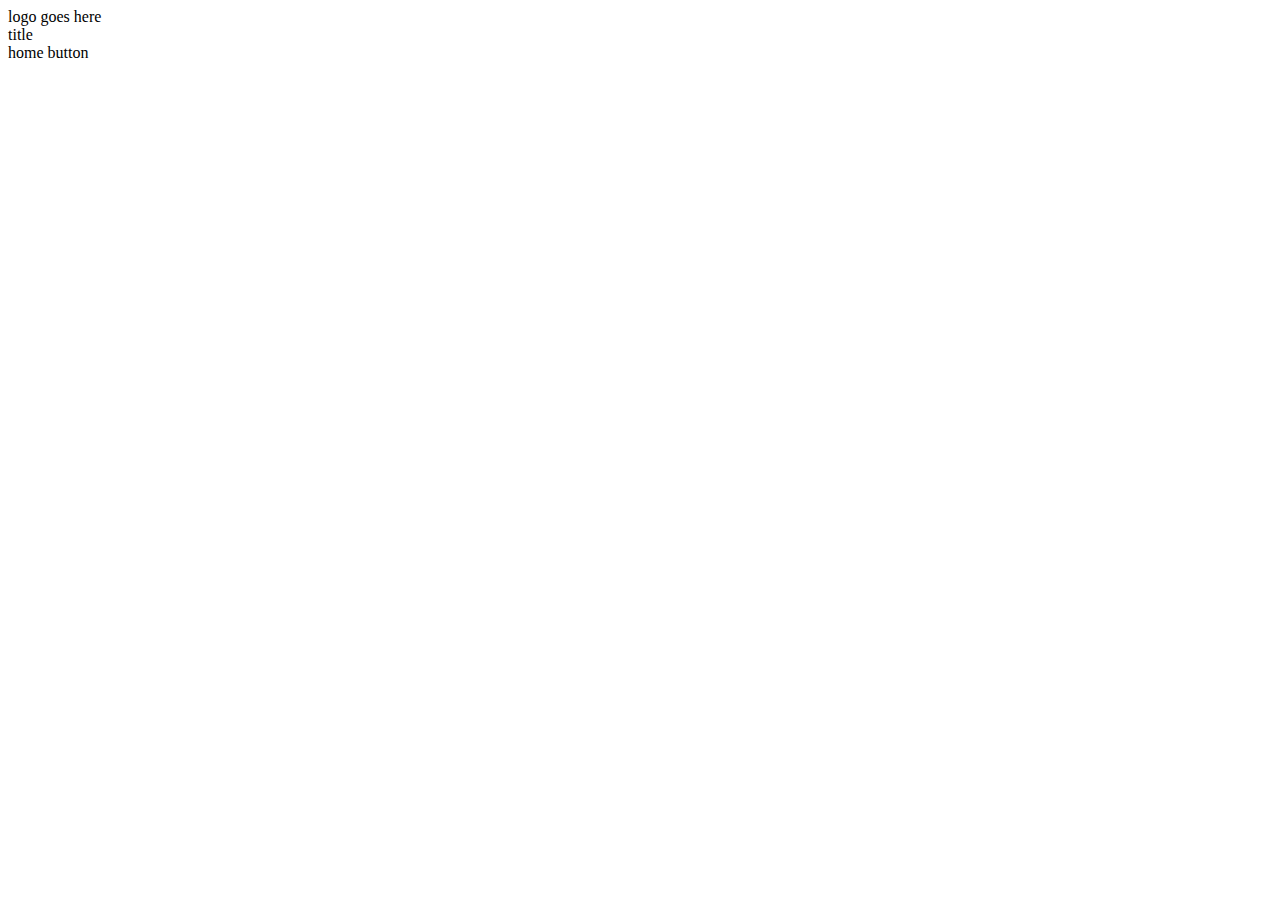
==== index.html @ 4f6ff319 "added to the scaffolding" ====
<!DOCTYPE html>
<html>
  <head>
    <link rel="stylesheet" href="css/reset.css">
    <link rel="stylesheet" href="css/style.css">
    <link rel="stylesheet" href="https://cdnjs.cloudflare.com/ajax/libs/font-awesome/4.7.0/css/font-awesome.css">
    <meta charset="utf-8">
    <title>One Drink Away</title>
  </head>
  <body>
    <main class= "main-container">
      <section class="header">
        <div id="logo">logo goes here</div>

        <div id="title">title</div>

        <div id="home-button">home button</div>
      </section>

      <section class="button-container">

      </section>
    </main>
    <footer></footer>
  <script type="text/javascript" src="js/app.js"></script>
  </body>
</html>
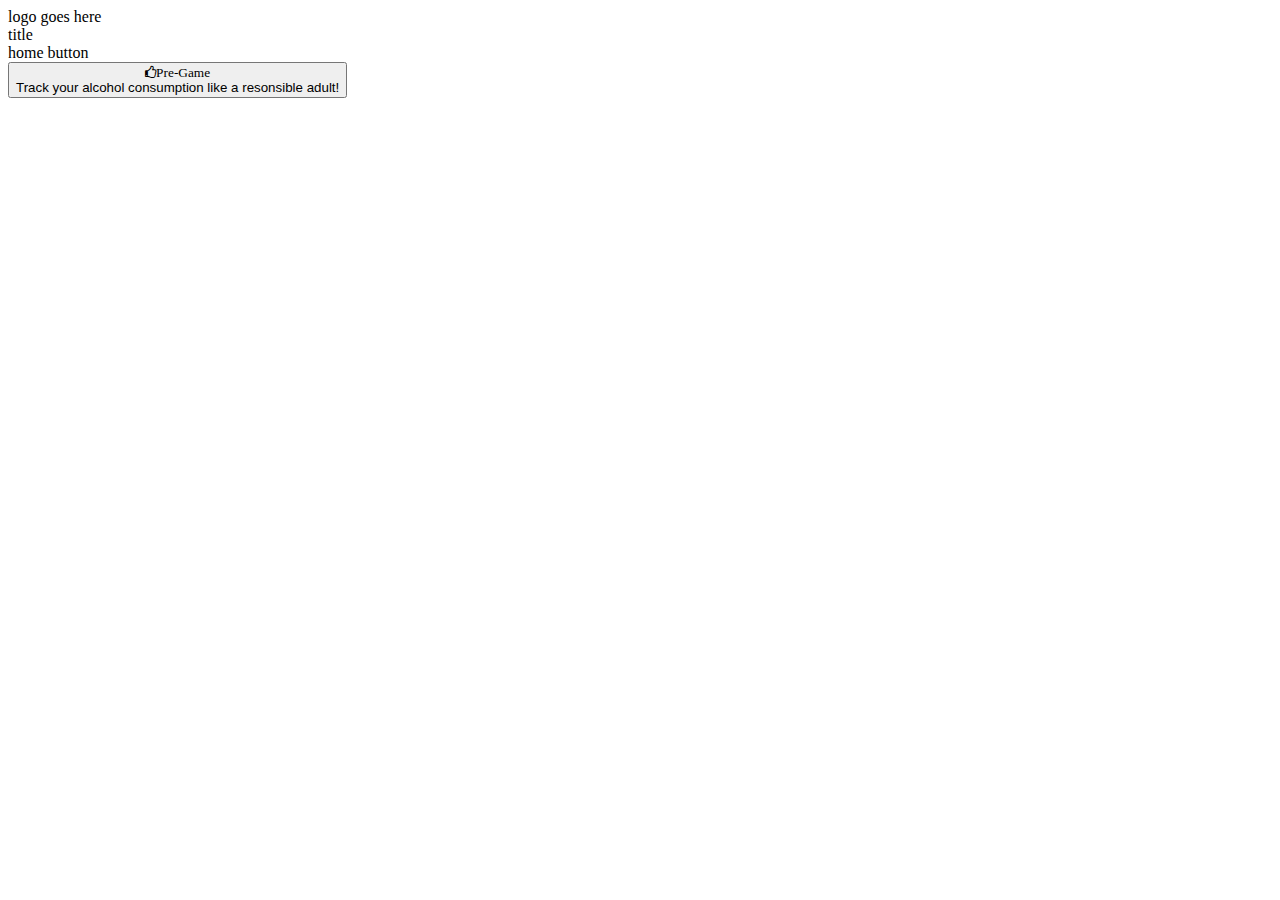
==== commit b0aae57f: "added pre-game button" ====
--- a/index.html
+++ b/index.html
@@ -18,7 +18,13 @@
       </section>
 
       <section class="button-container">
-
+        <button>
+          <div class="choice">
+            <div class="choice-top">
+              <div class="icon fa fa-thumbs-o-up choice descriptionIcon">Pre-Game</div>
+              <div class="choice-descriptionText">Track your alcohol consumption like a resonsible adult!</div>
+          </div>
+        </button>
       </section>
     </main>
     <footer></footer>
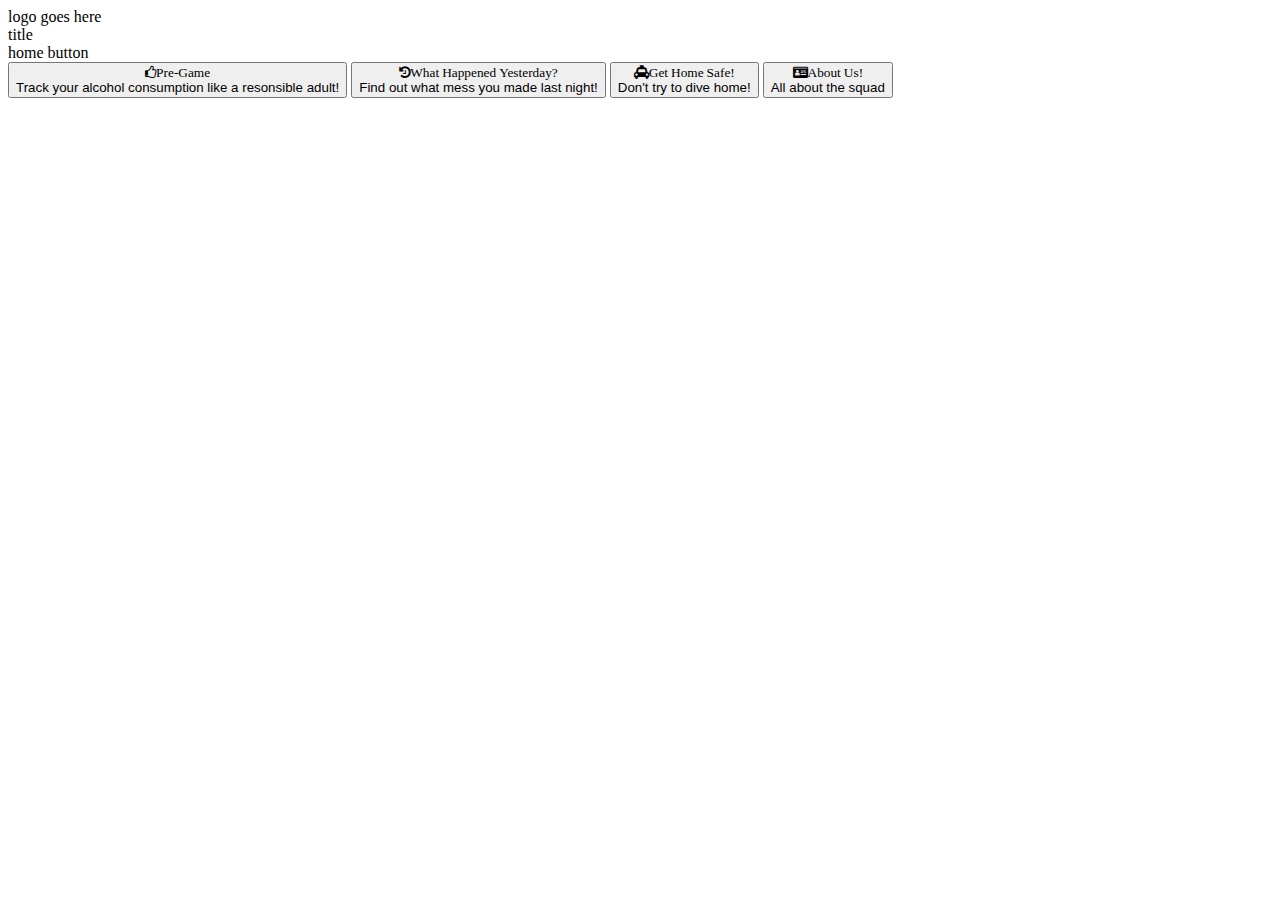
==== commit f65664e3: "added the other buttons" ====
--- a/index.html
+++ b/index.html
@@ -25,6 +25,31 @@
               <div class="choice-descriptionText">Track your alcohol consumption like a resonsible adult!</div>
           </div>
         </button>
+
+        <button>
+          <div class="choice">
+            <div class="choice-top">
+              <div class="icon fa fa-history choice descriptionIcon">What Happened Yesterday?</div>
+              <div class="choice-descriptionText">Find out what mess you made last night!</div>
+          </div>
+        </button>
+
+        <button>
+          <div class="choice">
+            <div class="choice-top">
+              <div class="icon fa fa-taxi choice descriptionIcon">Get Home Safe!</div>
+              <div class="choice-descriptionText">Don't try to dive home!</div>
+          </div>
+        </button>
+
+        <button>
+          <div class="choice">
+            <div class="choice-top">
+              <div class="icon fa fa-id-card choice descriptionIcon">About Us!</div>
+              <div class="choice-descriptionText">All about the squad</div>
+          </div>
+        </button>
+
       </section>
     </main>
     <footer></footer>
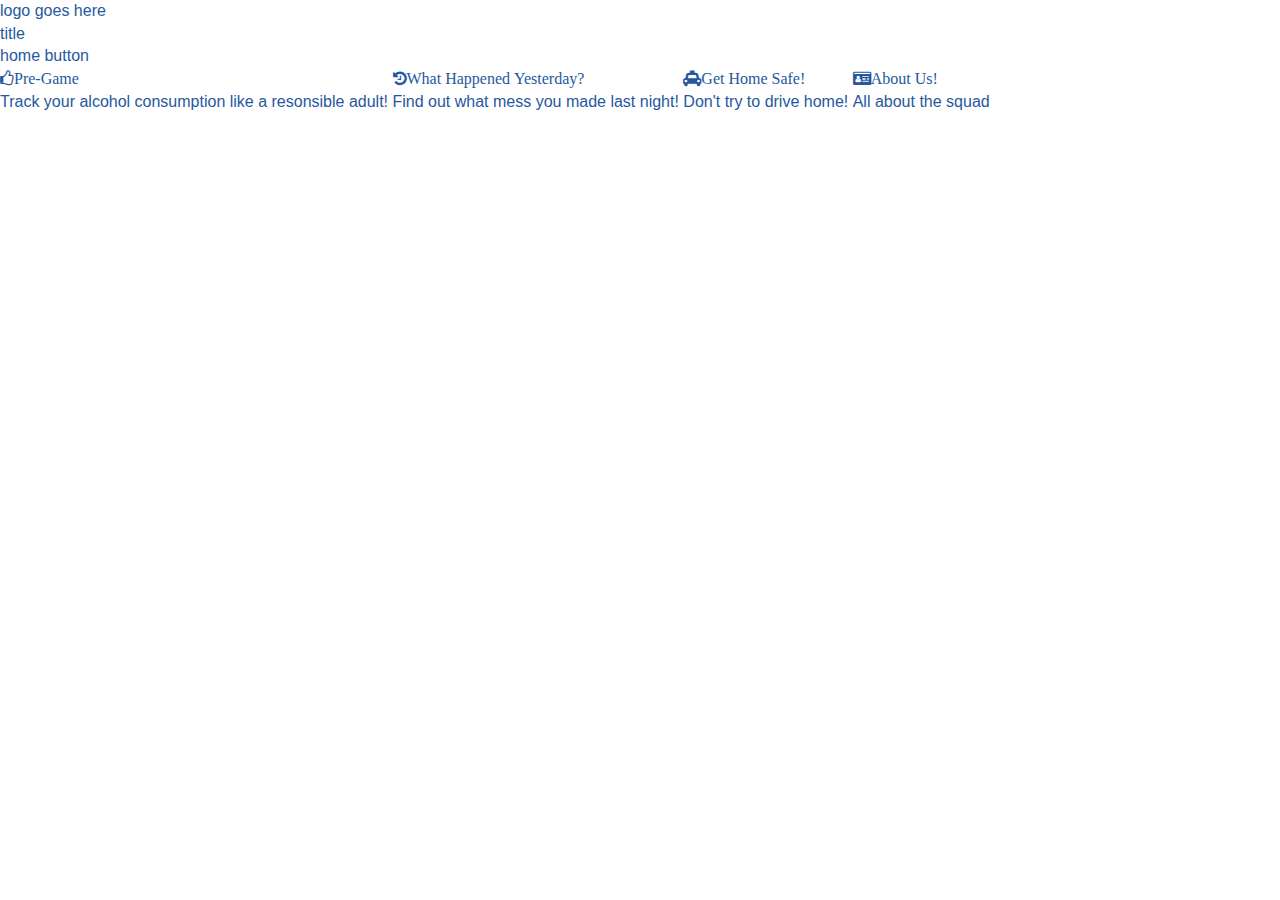
==== commit 27b14c96: "formatting and added css reset" ====
--- a/index.html
+++ b/index.html
@@ -9,15 +9,15 @@
   </head>
   <body>
     <main class= "main-container">
+
       <section class="header">
         <div id="logo">logo goes here</div>
-
         <div id="title">title</div>
-
         <div id="home-button">home button</div>
       </section>
 
       <section class="button-container">
+        
         <button>
           <div class="choice">
             <div class="choice-top">
@@ -38,7 +38,7 @@
           <div class="choice">
             <div class="choice-top">
               <div class="icon fa fa-taxi choice descriptionIcon">Get Home Safe!</div>
-              <div class="choice-descriptionText">Don't try to dive home!</div>
+              <div class="choice-descriptionText">Don't try to drive home!</div>
           </div>
         </button>
 
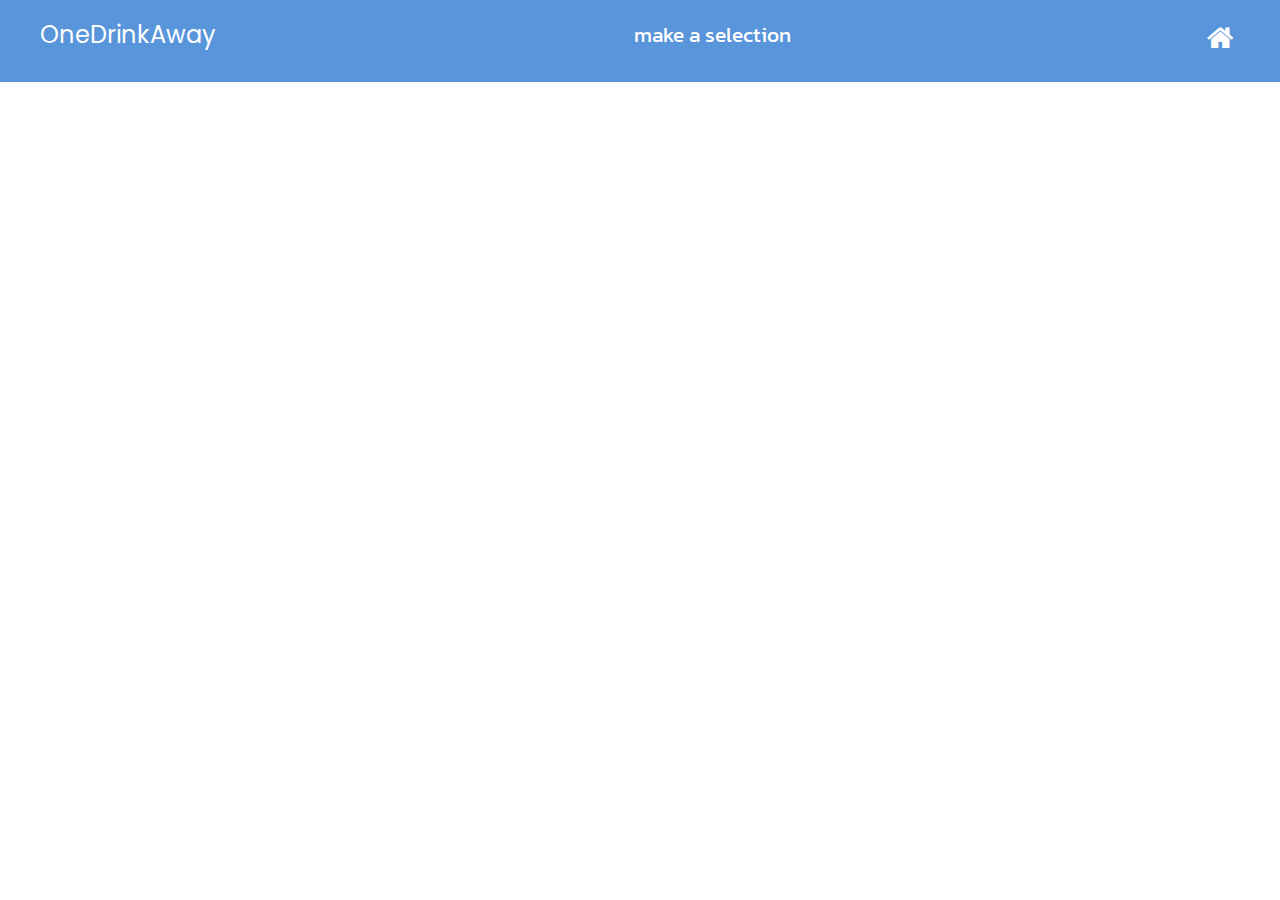
==== commit 8d3fc39f: "styled header and added fonts" ====
--- a/index.html
+++ b/index.html
@@ -11,13 +11,13 @@
     <main class= "main-container">
 
       <section class="header">
-        <div id="logo">logo goes here</div>
-        <div id="title">title</div>
-        <div id="home-button">home button</div>
+        <div id="logo">OneDrinkAway</div>
+        <div id="title">make a selection</div>
+        <div class="icon fa fa-home" id="home-button"></div>
       </section>
 
       <section class="button-container">
-        
+
         <button>
           <div class="choice">
             <div class="choice-top">
--- a/css/style.css
+++ b/css/style.css
@@ -0,0 +1,66 @@
+/* I can haz fonts? */
+@import url('https://fonts.googleapis.com/css?family=Kanit|Open+Sans:300|Poppins');
+
+/* We don't need no stinkin' scrollbars */
+* ::-webkit-scrollbar {
+  display:none;
+}
+
+/* Make the entire page into one sexy flexbox column and set a default font*/
+html, body {
+  height: 100%;
+  display: flex;
+  flex-direction: column;
+  font-family: 'Poppins', sans-serif;
+}
+
+/* columnizing the main container class for good measure and flexibility in case we want to change it's layout later */
+.main-container {
+  min-height: 100%;
+  display: flex;
+  flex-direction: column;
+}
+
+/* Time to make a sticky header! */
+.header {
+  color: #ffffff;
+  background-color: #5995da;
+  display: flex;
+  justify-content: space-between;
+  flex-wrap: wrap;
+  padding-left: 1em;
+  padding-right: 1em;
+  padding-bottom: 0em;
+  padding-top: 1.5em;
+  position: fixed;
+  width: 99.8%
+}
+
+/* Target and style some specific elements within the header */
+.header div {
+  flex-direction: row;
+  display: flex;
+  margin-left: 1em;
+  margin-right: 1em;
+  color: #ffffff;
+}
+
+#logo {
+  width: 7.6em;
+  font-size: 1.5em;
+  font-family: 'Poppins', sans-serif;
+  color: #ffffff;
+}
+
+#title {
+  font-size: 1.3em;
+  font-family: 'Kanit', sans-serif;
+  color: #ffffff;
+}
+
+#home-button {
+  font-size: 1.8em;
+  width: 2em;
+  height: 2em;
+  color: #ffffff;
+}
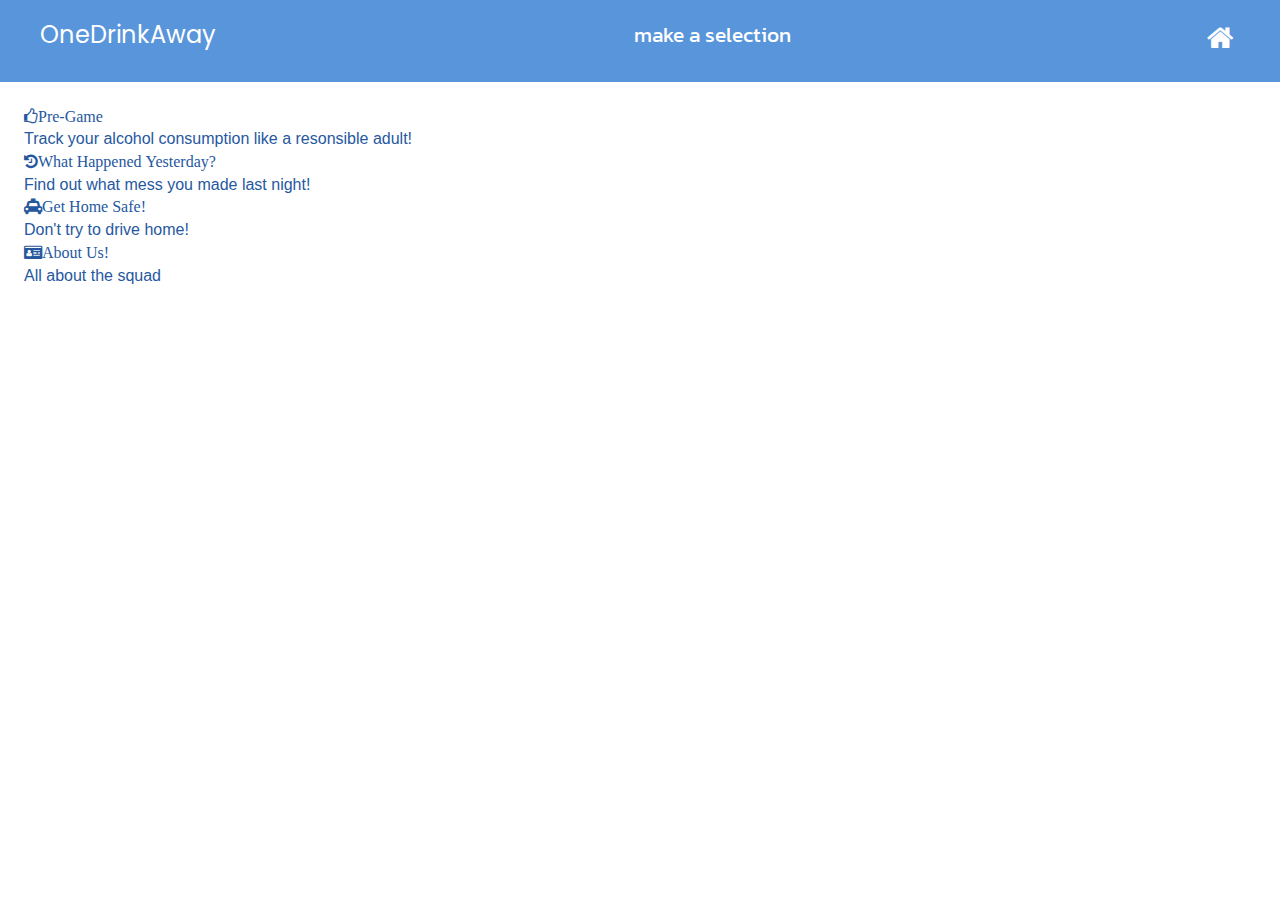
==== commit acf0d5a8: "adjusted styling" ====
--- a/index.html
+++ b/index.html
@@ -8,8 +8,14 @@
     <title>One Drink Away</title>
   </head>
   <body>
+    
     <main class= "main-container">
 
+      <section class="header-spacer">
+        <div id="logo">OneDrinkAway</div>
+        <div id="title">make a selection</div>
+        <div class="icon fa fa-home" id="home-button"></div>
+      </section>
       <section class="header">
         <div id="logo">OneDrinkAway</div>
         <div id="title">make a selection</div>
--- a/css/style.css
+++ b/css/style.css
@@ -12,13 +12,6 @@
   display: flex;
   flex-direction: column;
   font-family: 'Poppins', sans-serif;
-}
-
-/* columnizing the main container class for good measure and flexibility in case we want to change it's layout later */
-.main-container {
-  min-height: 100%;
-  display: flex;
-  flex-direction: column;
 }
 
 /* Time to make a sticky header! */
@@ -64,3 +57,40 @@
   height: 2em;
   color: #ffffff;
 }
+
+/* columnizing the main container class for good measure and flexibility in case we want to change it's layout later */
+.main-container {
+  min-height: 100%;
+  display: flex;
+  flex-direction: column;
+}
+
+/* content container classes */
+.header-spacer {
+  color: #ffffff;
+  background-color: none;
+  display: flex;
+  justify-content: space-between;
+  flex-wrap: wrap;
+  padding-left: 1em;
+  padding-right: 1em;
+  padding-bottom: 1em;
+  padding-top: 2em;
+  width: 99.8%
+}
+
+.button-container {
+  display: flex;
+  min-height: 20em;
+  -webkit-box-orient: vertical;
+  -webkit-flex-direction: column;
+  -ms-flex-direction: column;
+  flex-direction: column;
+  flex: 1;
+  margin-left: 1.5em;
+  margin-right: 1.5em;
+  margin-bottom: 4em;
+}
+.choice-container {
+
+}
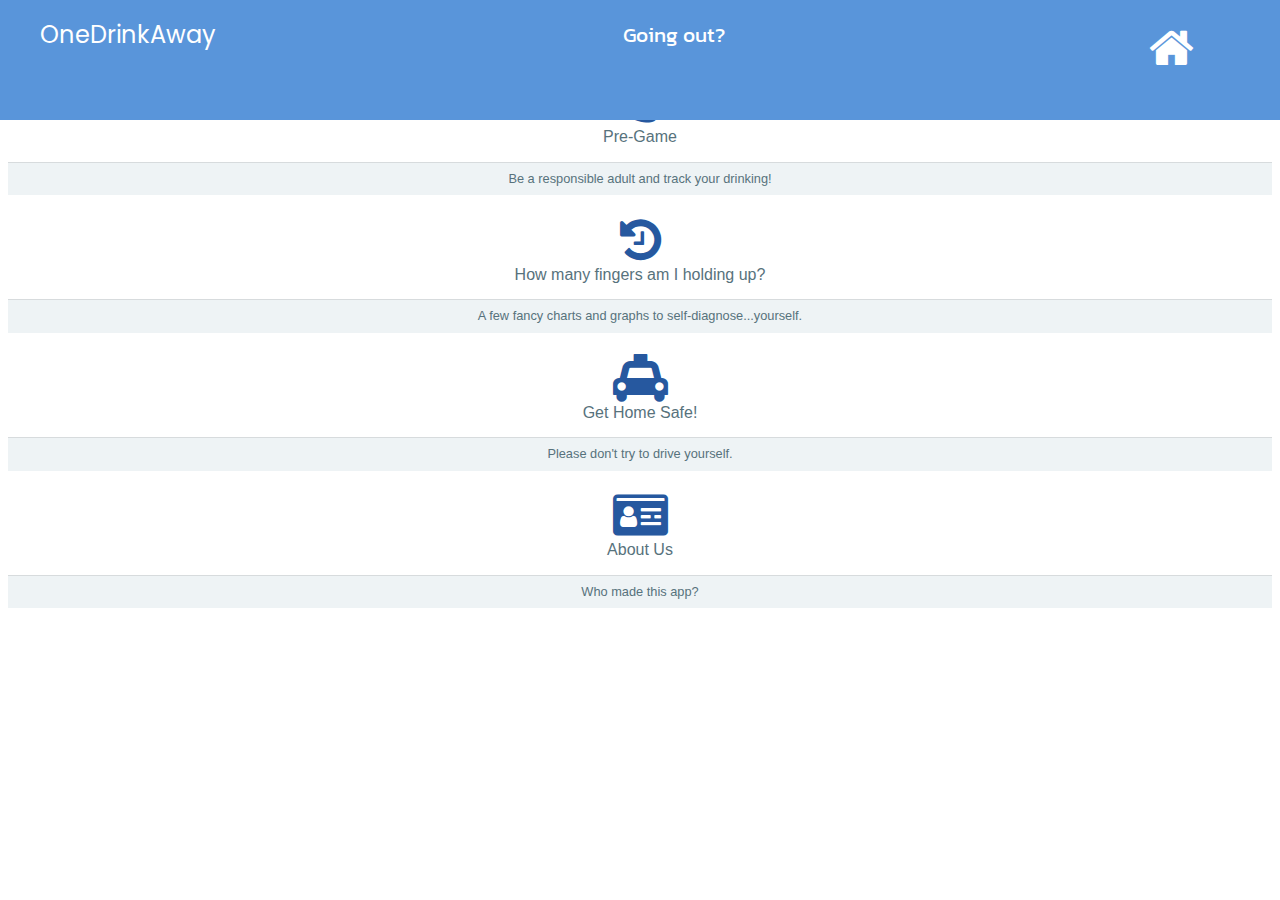
==== commit d75199e4: "changed yesterday to drunk-o-meter and all references" ====
--- a/index.html
+++ b/index.html
@@ -8,53 +8,63 @@
     <title>One Drink Away</title>
   </head>
   <body>
-    
+
     <main class= "main-container">
 
-      <section class="header-spacer">
+      <div class="header-spacer">
+        <div id="logo"></div>
+        <div id="title"></div>
+        <div id="home-button"></div>
+      </div>
+      <div class="header">
         <div id="logo">OneDrinkAway</div>
-        <div id="title">make a selection</div>
-        <div class="icon fa fa-home" id="home-button"></div>
-      </section>
-      <section class="header">
-        <div id="logo">OneDrinkAway</div>
-        <div id="title">make a selection</div>
-        <div class="icon fa fa-home" id="home-button"></div>
-      </section>
+        <div id="title">Going out?</div>
+        <a href="index.html">
+          <div class="icon fa fa-home" id="home-button"></div>
+        </a>
+      </div>
 
       <section class="button-container">
 
-        <button>
+        <a href="pregame.html">
           <div class="choice">
             <div class="choice-top">
-              <div class="icon fa fa-thumbs-o-up choice descriptionIcon">Pre-Game</div>
-              <div class="choice-descriptionText">Track your alcohol consumption like a resonsible adult!</div>
+              <div class="icon fa fa-thumbs-o-up choice-descriptionIcon"></div>
+              <div class="choice-descriptionText">Pre-Game</div>
+            </div>
+            <div class="choice-bottom">Be a responsible adult and track your drinking!</div>
           </div>
-        </button>
+        </a>
 
-        <button>
+        <a href="drunk-o-meter.html">
           <div class="choice">
             <div class="choice-top">
-              <div class="icon fa fa-history choice descriptionIcon">What Happened Yesterday?</div>
-              <div class="choice-descriptionText">Find out what mess you made last night!</div>
+              <div class="icon fa fa-history choice-descriptionIcon"></div>
+              <div class="choice-descriptionText">How many fingers am I holding up?</div>
+            </div>
+            <div class="choice-bottom">A few fancy charts and graphs to self-diagnose...yourself.</div>
           </div>
-        </button>
+        </a>
 
-        <button>
+        <a href="rides.html">
           <div class="choice">
             <div class="choice-top">
-              <div class="icon fa fa-taxi choice descriptionIcon">Get Home Safe!</div>
-              <div class="choice-descriptionText">Don't try to drive home!</div>
+              <div class="icon fa fa-taxi choice-descriptionIcon"></div>
+              <div class="choice-descriptionText">Get Home Safe!</div>
+            </div>
+            <div class="choice-bottom">Please don't try to drive yourself.</div>
           </div>
-        </button>
+        </a>
 
-        <button>
+        <a href="about.html">
           <div class="choice">
             <div class="choice-top">
-              <div class="icon fa fa-id-card choice descriptionIcon">About Us!</div>
-              <div class="choice-descriptionText">All about the squad</div>
+              <div class="icon fa fa-id-card choice-descriptionIcon"></div>
+              <div class="choice-descriptionText">About Us</div>
+            </div>
+            <div class="choice-bottom">Who made this app?</div>
           </div>
-        </button>
+      </a>
 
       </section>
     </main>
--- a/css/style.css
+++ b/css/style.css
@@ -14,6 +14,98 @@
   font-family: 'Poppins', sans-serif;
 }
 
+/* columnizing the main container class for good measure and flexibility in case we want to change it's layout later */
+.main-container {
+  min-height: 100%;
+  display: flex;
+  flex-direction: column;
+}
+button {
+  flex: auto;
+  margin: 0px;
+  padding: 0px;
+  width: 100%;
+}
+
+button div{
+  flex: 1;
+  margin: 0px;
+  padding: 0px;
+  justify-content: space-around;
+}
+
+.choice-container{
+  display: flex;
+  min-height: 20em;
+  -webkit-box-orient: vertical;
+  -moz-box-orient: vertical;
+  -webkit-flex-direction: column;
+  -ms-flex-direction: column;
+  flex-direction: column;
+  flex: 1;
+  margin-left: 1.5em;
+  margin-right: 1.5em;
+  margin-top: 5.7em;
+  margin-bottom: 4em;
+}
+
+button:nth-of-type(1){
+  background-color: #fbe1d2
+}
+
+button:nth-of-type(2){
+  background-color: #d0eaf0
+}
+
+button:nth-of-type(3){
+  background-color: #e3e7e7
+}
+
+.choice{
+  margin: .5rem;
+  border-radius: .5rem;
+  flex: 1;
+  display: flex;
+  justify-content: center;
+  flex-direction: column;
+  border: 1px solid #cad0d2
+  min-width: 250px;
+}
+
+.choice-top {
+  display: flex;
+  flex: 1;
+  flex-direction: column;
+  align-items: center;
+  justify-content: center;
+  align-content: center;
+  padding: 1% 0;
+  height: 9em;
+}
+
+.choice-bottom{
+  text-align: center;
+  justify-content: center;
+  flex: 1;
+  color: #57727c;
+  font-size: .8rem;
+  font-weight 700;
+  padding: 5px 15px;
+  border-top: 1px solid #d7dbdd;
+  background-color: #eef3f5;
+}
+
+.fa{
+  font-size: 3em !important;
+}
+
+.choice-descriptionText{
+  color: #57727c;
+  font-size: 1rem;
+  text-align: center;
+  max-width: calc(100% - 30px);
+  flex: 1;
+}
 /* Time to make a sticky header! */
 .header {
   color: #ffffff;
@@ -57,40 +149,3 @@
   height: 2em;
   color: #ffffff;
 }
-
-/* columnizing the main container class for good measure and flexibility in case we want to change it's layout later */
-.main-container {
-  min-height: 100%;
-  display: flex;
-  flex-direction: column;
-}
-
-/* content container classes */
-.header-spacer {
-  color: #ffffff;
-  background-color: none;
-  display: flex;
-  justify-content: space-between;
-  flex-wrap: wrap;
-  padding-left: 1em;
-  padding-right: 1em;
-  padding-bottom: 1em;
-  padding-top: 2em;
-  width: 99.8%
-}
-
-.button-container {
-  display: flex;
-  min-height: 20em;
-  -webkit-box-orient: vertical;
-  -webkit-flex-direction: column;
-  -ms-flex-direction: column;
-  flex-direction: column;
-  flex: 1;
-  margin-left: 1.5em;
-  margin-right: 1.5em;
-  margin-bottom: 4em;
-}
-.choice-container {
-
-}
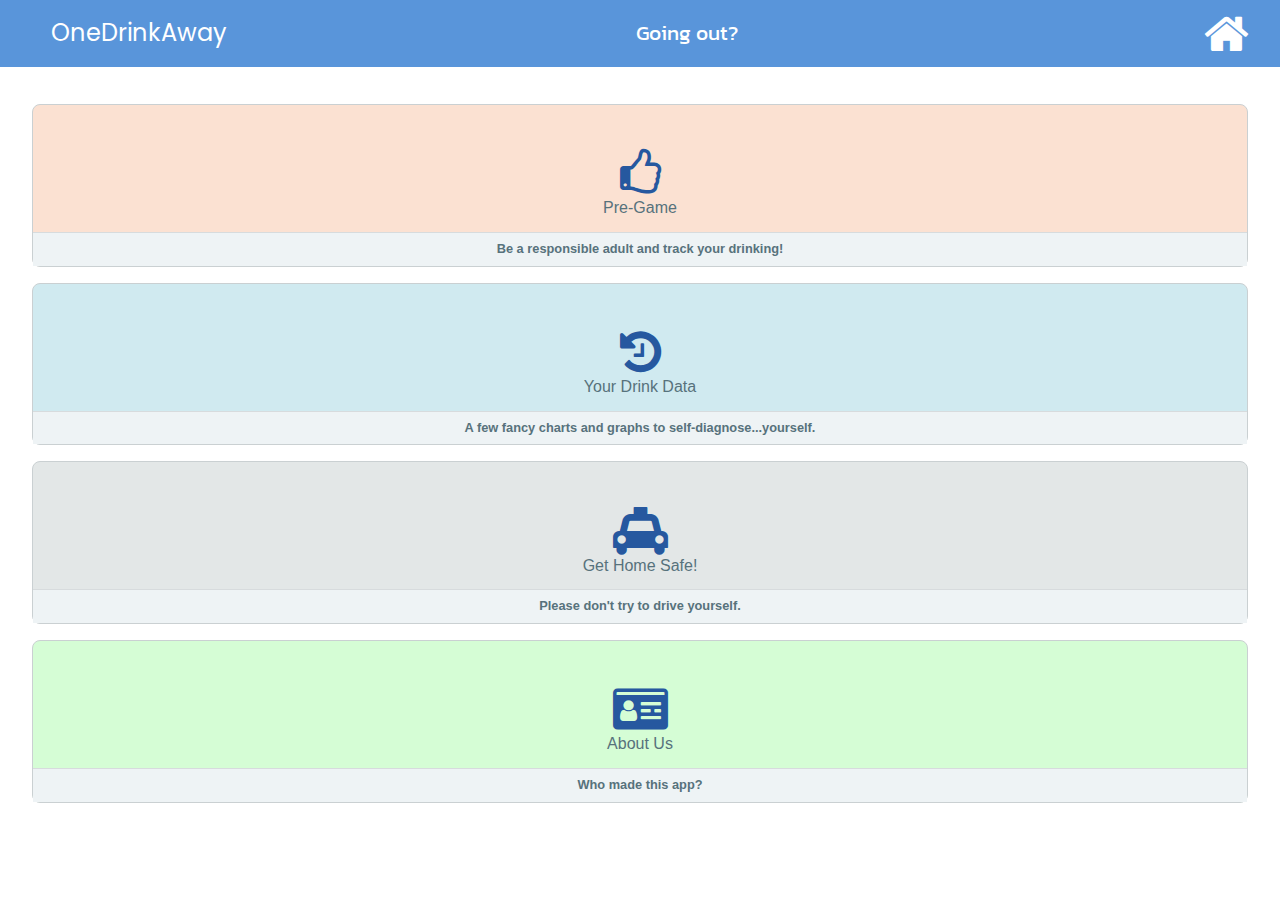
==== commit 51b5ce37: "added reset button and extra button at the end of drink entry to jump to data screen" ====
--- a/index.html
+++ b/index.html
@@ -11,17 +11,15 @@
 
     <main class= "main-container">
 
-      <div class="header-spacer">
-        <div id="logo"></div>
-        <div id="title"></div>
-        <div id="home-button"></div>
-      </div>
+      <div class= "header-spacer"></div>
       <div class="header">
         <div id="logo">OneDrinkAway</div>
         <div id="title">Going out?</div>
-        <a href="index.html">
-          <div class="icon fa fa-home" id="home-button"></div>
-        </a>
+        <div id="hright">
+          <a href="index.html">
+            <div class="fa fa-home" id="home-button"></div>
+          </a>
+        </div>
       </div>
 
       <section class="button-container">
@@ -40,7 +38,7 @@
           <div class="choice">
             <div class="choice-top">
               <div class="icon fa fa-history choice-descriptionIcon"></div>
-              <div class="choice-descriptionText">How many fingers am I holding up?</div>
+              <div class="choice-descriptionText">Your Drink Data</div>
             </div>
             <div class="choice-bottom">A few fancy charts and graphs to self-diagnose...yourself.</div>
           </div>
--- a/css/style.css
+++ b/css/style.css
@@ -1,25 +1,125 @@
 /* I can haz fonts? */
 @import url('https://fonts.googleapis.com/css?family=Kanit|Open+Sans:300|Poppins');
 
-/* We don't need no stinkin' scrollbars */
+
 * ::-webkit-scrollbar {
-  display:none;
-}
-
-/* Make the entire page into one sexy flexbox column and set a default font*/
-html, body {
+  display: none;
+}
+
+html,body {
   height: 100%;
-  display: flex;
-  flex-direction: column;
-  font-family: 'Poppins', sans-serif;
-}
-
-/* columnizing the main container class for good measure and flexibility in case we want to change it's layout later */
+  min-width: 300px;
+}
+
+section {
+  height: auto;
+  padding: 0em;
+  margin: 0em;
+}
+
 .main-container {
   min-height: 100%;
   display: flex;
   flex-direction: column;
 }
+
+.chart-container {
+  min-height: 100%;
+  display: flex;
+  flex-direction: column;
+}
+
+#tableDiv{
+  display: flex;
+  margin: 3em;
+}
+
+.header {
+  color: #ffffff;
+  background-color: #5995DA;  /* Blue */
+  display: flex;
+  justify-content: space-between;
+  align-items: center;
+  flex-direction: row;
+  flex-wrap: wrap;
+  padding-left: 1em;
+  padding-right: 1em;
+  position: fixed;
+  width: 99.8%;
+  padding: .2em;
+}
+
+.header-spacer {
+  color: #ffffff;
+  display: flex;
+  justify-content: space-between;
+  height: 5em;
+}
+
+
+#hright {
+  display: flex;
+  flex-wrap: nowrap;
+  align-content: center;
+  justify-content: center;
+  margin-right: 2em;
+  order: 3;
+  margin: .4em;
+  margin-left: 2em;
+  margin-right: 2em;
+}
+
+#hright a {
+  display: flex;
+  height: 3em;
+}
+
+#logo {
+  font-size: 1.5em;
+  font-family: 'Poppins', sans-serif;
+  color: #ffffff;
+  order: 1;
+  margin: .4em;
+  margin-left: 2em;
+  margin-right: 2em;
+}
+
+#title {
+  font-size: 1.3em;
+  font-family: 'Kanit', sans-serif;
+  color: #ffffff;
+  margin-right: 4em;
+  order: 2;
+  margin: .4em;
+  margin-left: -1.5em;
+  margin-right: 2em;
+}
+
+#home-button {
+  font-size: 1.8em;
+  color: #ffffff;
+}
+
+#home-button fa {
+  font-size: 1.8em;
+  width: 2em;
+  height: 2em;
+  color: #ffffff;
+  margin: 0em !important;
+  padding: 0em !important;
+}
+
+@media (max-width:920px){#logo{font-size: 1.2em; margin: 1.5em; margin-bottom: .08em; margin-top: .08em;}}
+@media (max-width:920px){#title{font-size: 1em; margin: 1.5em; margin-bottom: .08em; margin-top: .08em;}}
+@media (max-width:707px){#logo{font-size: 1em; margin: 1.5em; margin-bottom: .08em; margin-top: .08em;}}
+@media (max-width:707px){#title{font-size: .8em; margin: 1.5em; margin-bottom: .08em; margin-top: .08em;}}
+@media (max-width:593px){.header{flex-direction: column; align-items: flex-start;}}
+@media (max-width:593px){.header-spacer{height:6.8em;}}
+@media (max-width:332px){.header-spacer{height:9.5em;}}
+@media (max-width:593px){#home-button{font-size: 1em; margin-left: 0em; margin-bottom: .05em; margin-top: .05em;}}
+@media (max-width:593px){#logo{font-size: .9em; margin: 2em; margin-bottom: .05em; margin-top: .05em;}}
+@media (max-width:593px){#title{font-size: .8em; margin: 2em; margin-bottom: .05em; margin-top: .05em;}}
+
 button {
   flex: auto;
   margin: 0px;
@@ -27,14 +127,15 @@
   width: 100%;
 }
 
-button div{
+button div {
   flex: 1;
   margin: 0px;
   padding: 0px;
   justify-content: space-around;
 }
 
-.choice-container{
+
+.choice-container {
   display: flex;
   min-height: 20em;
   -webkit-box-orient: vertical;
@@ -45,30 +146,65 @@
   flex: 1;
   margin-left: 1.5em;
   margin-right: 1.5em;
-  margin-top: 5.7em;
-  margin-bottom: 4em;
-}
-
-button:nth-of-type(1){
-  background-color: #fbe1d2
-}
-
-button:nth-of-type(2){
-  background-color: #d0eaf0
-}
-
-button:nth-of-type(3){
-  background-color: #e3e7e7
-}
-
-.choice{
+  margin-top: 1rem;
+  margin-bottom: 3em;
+}
+
+.button-container {
+  display: flex;
+  min-height: 20em;
+  -webkit-box-orient: vertical;
+  -moz-box-orient: vertical;
+  -webkit-flex-direction: column;
+  -ms-flex-direction: column;
+  flex-direction: column;
+  flex: 1;
+  margin-left: 1.5em;
+  margin-right: 1.5em;
+  margin-top: 1rem;
+  margin-bottom: 3em;
+}
+
+button:nth-of-type(1) .choice {
+  background-color: #fbe1d2;
+}
+
+button:nth-of-type(2) .choice {
+  background-color: #d0eaf0;
+}
+
+button:nth-of-type(3) .choice {
+  background-color: #e3e7e7;
+}
+
+button:nth-of-type(4) .choice {
+  background-color: #d5fdd5;
+}
+
+a:nth-of-type(1) .choice {
+  background-color: #fbe1d2;
+}
+
+a:nth-of-type(2) .choice {
+  background-color: #d0eaf0;
+}
+
+a:nth-of-type(3) .choice {
+  background-color: #e3e7e7;
+}
+
+a:nth-of-type(4) .choice {
+  background-color: #d5fdd5;
+}
+
+.choice {
   margin: .5rem;
   border-radius: .5rem;
   flex: 1;
   display: flex;
   justify-content: center;
   flex-direction: column;
-  border: 1px solid #cad0d2
+  border: 1px solid #cad0d2;
   min-width: 250px;
 }
 
@@ -78,74 +214,126 @@
   flex-direction: column;
   align-items: center;
   justify-content: center;
+  align-items: center;
   align-content: center;
   padding: 1% 0;
   height: 9em;
 }
 
-.choice-bottom{
+.choice-bottom {
   text-align: center;
   justify-content: center;
   flex: 1;
   color: #57727c;
   font-size: .8rem;
-  font-weight 700;
+  font-weight: 700;
   padding: 5px 15px;
   border-top: 1px solid #d7dbdd;
   background-color: #eef3f5;
 }
 
-.fa{
+.choice-descriptionIcon {
+  align-self: center;
+  margin-top: 2rem;
+  flex: 1;
+}
+
+.fa {
   font-size: 3em !important;
 }
 
-.choice-descriptionText{
+.choice-descriptionText {
   color: #57727c;
-  font-size: 1rem;
+  font-size: 1rem;;
   text-align: center;
   max-width: calc(100% - 30px);
   flex: 1;
 }
-/* Time to make a sticky header! */
-.header {
-  color: #ffffff;
+
+#ride-icon {
+  height: 3em;
+  width: 3em;
+}
+
+.reset {
+  align-self: center;
+  display: flex;
+  flex-direction: row;
+  justify-content: center;
+  align-items: center;
+  width: 80%;
+}
+
+.reset h2 {
+  margin: 1em;
+  font-family: 'Poppins', sans-serif;
+  align-self: center;
+  color: #333333;
+}
+
+.reset div {
+  margin: 1em;
+  margin-left: 0em;
+  align-items: center;
+}
+
+.reset button {
+  width: 5em;
+  padding: 0;
+  overflow: hidden;
+  border-width: 0;
+  outline: none;
+  border-radius: 2px;
+  box-shadow: 0 1px 4px rgba(0, 0, 0, .6);
   background-color: #5995da;
-  display: flex;
-  justify-content: space-between;
-  flex-wrap: wrap;
-  padding-left: 1em;
-  padding-right: 1em;
-  padding-bottom: 0em;
-  padding-top: 1.5em;
-  position: fixed;
-  width: 99.8%
-}
-
-/* Target and style some specific elements within the header */
-.header div {
-  flex-direction: row;
-  display: flex;
-  margin-left: 1em;
-  margin-right: 1em;
-  color: #ffffff;
-}
-
-#logo {
-  width: 7.6em;
-  font-size: 1.5em;
-  font-family: 'Poppins', sans-serif;
-  color: #ffffff;
-}
-
-#title {
-  font-size: 1.3em;
-  font-family: 'Kanit', sans-serif;
-  color: #ffffff;
-}
-
-#home-button {
-  font-size: 1.8em;
-  width: 2em;
-  height: 2em;
-  color: #ffffff;
-}
+  color: #ecf0f1;
+  transition: background-color .3s;
+}
+
+.reset button:hover, button:focus {
+  background-color: #2980b9;
+}
+
+.reset button > * {
+  position: relative;
+}
+
+.reset button span {
+  display: block;
+  padding: 12px 24px;
+  pointer-events: none;
+  color: #ffffff;
+}
+
+.reset button span:hover {
+  color: #efefef;
+}
+
+.reset button:before {
+  content: "";
+
+  position: absolute;
+  top: 50%;
+  left: 50%;
+
+  display: block;
+  width: 0;
+  padding-top: 0;
+
+  border-radius: 100%;
+
+  background-color: rgba(236, 240, 241, .3);
+
+  -webkit-transform: translate(-50%, -50%);
+  -moz-transform: translate(-50%, -50%);
+  -ms-transform: translate(-50%, -50%);
+  -o-transform: translate(-50%, -50%);
+  transform: translate(-50%, -50%);
+}
+
+.reset button:active:before {
+  width: 120%;
+  padding-top: 120%;
+
+  transition: width .2s ease-out, padding-top .2s ease-out;
+}
